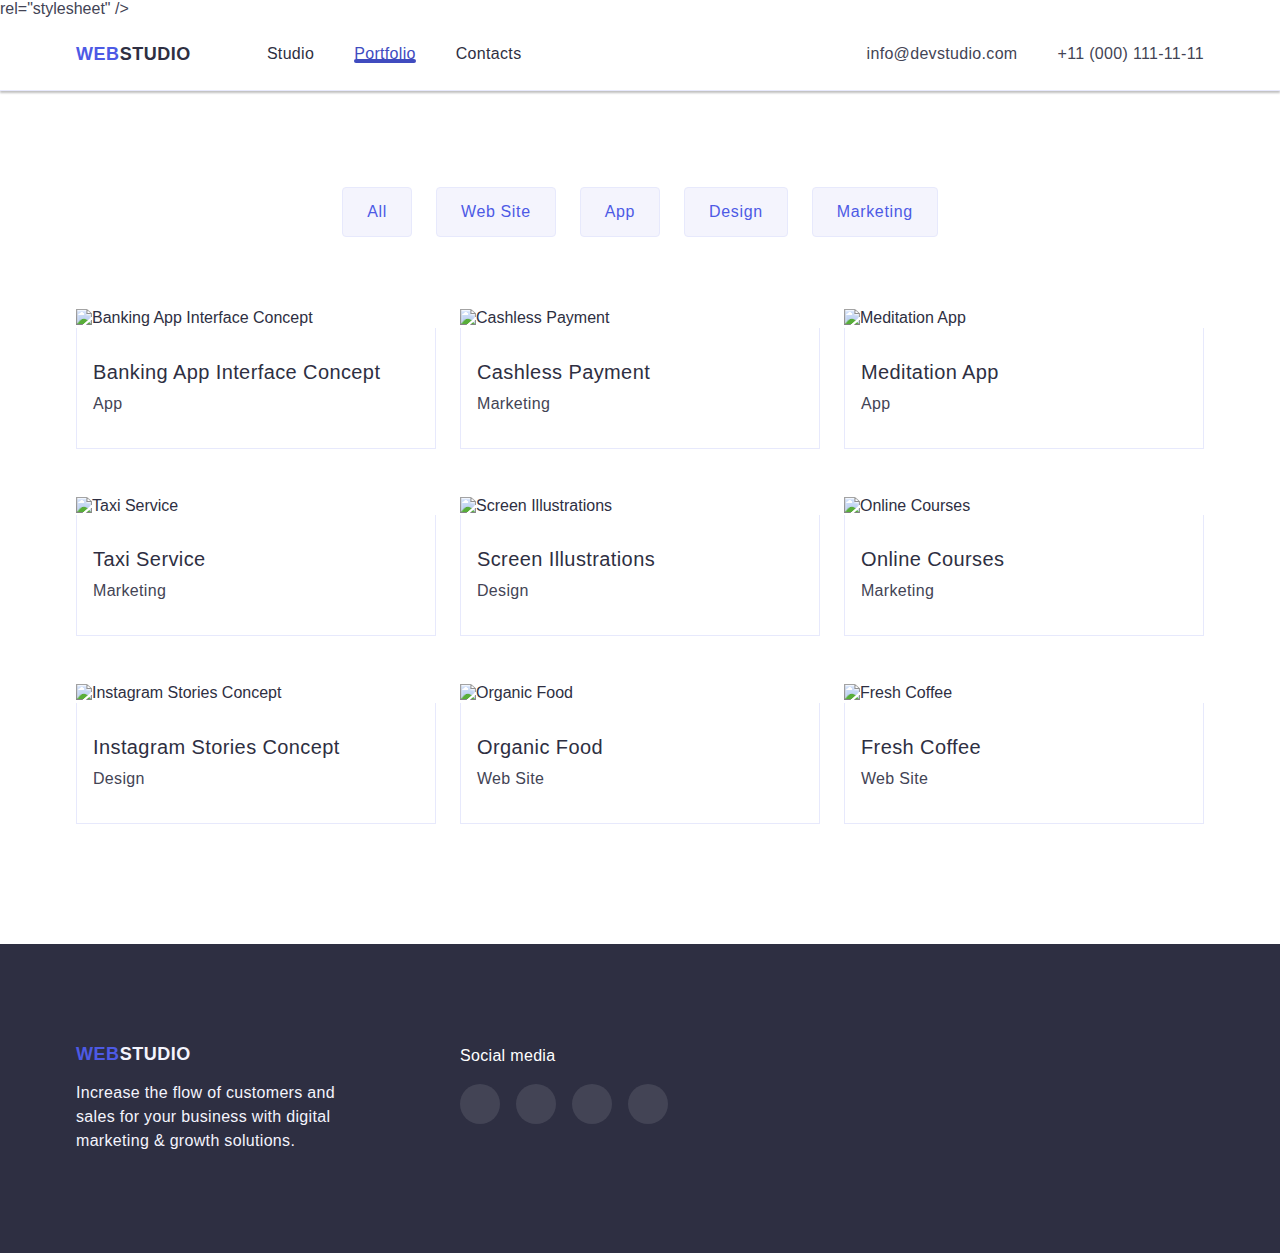
==== portfolio.html @ 4672d725 "вввввввв" ====
<!DOCTYPE html>
<html lang="en">
  <head>
    <meta charset="UTF-8" />
    <meta http-equiv="X-UA-Compatible" content="IE=edge" />
    <meta name="viewport" content="width=device-width, initial-scale=1.0" />
    <title>WebStudio</title>

    <link rel="preconnect" href="https://fonts.googleapis.com" />
    <link rel="preconnect" href="https://fonts.gstatic.com" crossorigin />
    <link
      rel="stylesheet"
      href="https://cdnjs.cloudflare.com/ajax/libs/modern-normalize/2.0.0/modern-normalize.min.css"
    />
    rel="stylesheet" />

    <link
      rel="stylesheet"
      href="https://cdn.jsdelivr.net/npm/modern-normalize@2.0.0/modern-normalize.min.css"
      integrity="sha512-Y0MM+V6ymRKN2zStTqzQ227DWhhp4Mzdo6gnlRnuaNCbc+YN/ZH0sBCLTM4M0oSy9c9VKiCvd4Jk44aCLrNS5Q=="
      crossorigin="anonymous"
      referrerpolicy="no-referrer"
    />

    <link rel="stylesheet" href="./css/styles.css" />
  </head>
  <body class="body">
    <header class="header">
      <div class="container header-container">
        <nav class="header-nav">
          <a class="logo link" href="./index.html">
            Web<span class="logo-span">Studio</span></a
          >
          <ul class="header-nav-list list">
            <li class="header-nav-items">
              <a class="header-nav-link link-items" href="./index.html"
                >Studio</a
              >
            </li>
            <li class="header-nav-items">
              <a
                class="header-nav-link link-items active-menu"
                href="./portfolio.html"
                >Portfolio</a
              >
            </li>
            <li class="header-nav-items">
              <a class="header-nav-link link-items" href="">Contacts</a>
            </li>
          </ul>
        </nav>
        <address class="header-contact">
          <ul class="header-contact-list list">
            <li class="header-contact-item">
              <a
                class="header-contact-link link-items"
                href="mailto:info@devstudio.com"
                >info@devstudio.com</a
              >
            </li>
            <li class="header-contact-item">
              <a class="header-contact-link link-items" href="tel:+110001111111"
                >+11 (000) 111-11-11</a
              >
            </li>
          </ul>
        </address>
      </div>
    </header>

    <!-- Filter or menu-->

    <main>
      <section class="portfolio">
        <div class="container">
          <h1 class="visually-hidden">Portfolio</h1>
          <ul class="buttons-list list">
            <li>
              <button class="buttons-list-name button" type="button">
                All
              </button>
            </li>
            <li>
              <button class="buttons-list-name button" type="button">
                Web Site
              </button>
            </li>
            <li>
              <button class="buttons-list-name button" type="button">
                App
              </button>
            </li>
            <li>
              <button class="buttons-list-name button" type="button">
                Design
              </button>
            </li>
            <li>
              <button class="buttons-list-name button" type="button">
                Marketing
              </button>
            </li>
          </ul>

          <!-- Images Menu-->

          <ul class="works-list list">
            <li class="works-items">
              <a href="" class="works-link link">
                <div class="works-image-box">
                  <img
                    class="works-images"
                    src="./images/portfolio/bank.jpg"
                    alt="Banking App Interface Concept"
                  />
                  <p class="works-images-text">
                    14 Stylish and User-Friendly App Design Concepts · Task
                    Manager App · Calorie Tracker App · Exotic Fruit Ecommerce
                    App · Cloud Storage App
                  </p>
                </div>
                <div class="works-content-text">
                  <h2 class="works-image-name">
                    Banking App Interface Concept
                  </h2>
                  <p class="works-image-content">App</p>
                </div>
              </a>
            </li>
            <li class="works-items">
              <a href="" class="works-link link">
                <div class="works-image-box">
                  <img
                    class="works-images"
                    src="./images/portfolio/cash.jpg"
                    alt="Cashless Payment"
                  />
                  <p class="works-images-text">
                    14 Stylish and User-Friendly App Design Concepts · Task
                    Manager App · Calorie Tracker App · Exotic Fruit Ecommerce
                    App · Cloud Storage App
                  </p>
                </div>
                <div class="works-content-text">
                  <h2 class="works-image-name">Cashless Payment</h2>
                  <p class="works-image-content">Marketing</p>
                </div>
              </a>
            </li>
            <li class="works-items">
              <a href="" class="works-link link">
                <div class="works-image-box">
                  <img
                    class="works-images"
                    src="./images/portfolio/maditation.jpg"
                    alt="Meditation App"
                  />
                  <p class="works-images-text">
                    14 Stylish and User-Friendly App Design Concepts · Task
                    Manager App · Calorie Tracker App · Exotic Fruit Ecommerce
                    App · Cloud Storage App
                  </p>
                </div>
                <div class="works-content-text">
                  <h2 class="works-image-name">Meditation App</h2>
                  <p class="works-image-content">App</p>
                </div>
              </a>
            </li>
            <li class="works-items">
              <a href="" class="works-link link">
                <div class="works-image-box">
                  <img
                    class="works-images"
                    src="./images/portfolio/taxi.jpg"
                    alt="Taxi Service"
                  />
                  <p class="works-images-text">
                    14 Stylish and User-Friendly App Design Concepts · Task
                    Manager App · Calorie Tracker App · Exotic Fruit Ecommerce
                    App · Cloud Storage App
                  </p>
                </div>
                <div class="works-content-text">
                  <h2 class="works-image-name">Taxi Service</h2>
                  <p class="works-image-content">Marketing</p>
                </div>
              </a>
            </li>
            <li class="works-items">
              <a href="" class="works-link link">
                <div class="works-image-box">
                  <img
                    class="works-images"
                    src="./images/portfolio/screen.jpg"
                    alt="Screen Illustrations"
                  />
                  <p class="works-images-text">
                    14 Stylish and User-Friendly App Design Concepts · Task
                    Manager App · Calorie Tracker App · Exotic Fruit Ecommerce
                    App · Cloud Storage App
                  </p>
                </div>
                <div class="works-content-text">
                  <h2 class="works-image-name">Screen Illustrations</h2>
                  <p class="works-image-content">Design</p>
                </div>
              </a>
            </li>
            <li class="works-items">
              <a href="" class="works-link link">
                <div class="works-image-box">
                  <img
                    class="works-images"
                    src="./images/portfolio/courses.jpg"
                    alt="Online Courses"
                  />
                  <p class="works-images-text">
                    14 Stylish and User-Friendly App Design Concepts · Task
                    Manager App · Calorie Tracker App · Exotic Fruit Ecommerce
                    App · Cloud Storage App
                  </p>
                </div>
                <div class="works-content-text">
                  <h2 class="works-image-name">Online Courses</h2>
                  <p class="works-image-content">Marketing</p>
                </div>
              </a>
            </li>
            <li class="works-items">
              <a href="" class="works-link link">
                <div class="works-image-box">
                  <img
                    class="works-images"
                    src="./images/portfolio/inst.jpg"
                    alt="Instagram Stories Concept"
                  />
                  <p class="works-images-text">
                    14 Stylish and User-Friendly App Design Concepts · Task
                    Manager App · Calorie Tracker App · Exotic Fruit Ecommerce
                    App · Cloud Storage App
                  </p>
                </div>
                <div class="works-content-text">
                  <h2 class="works-image-name">Instagram Stories Concept</h2>
                  <p class="works-image-content">Design</p>
                </div>
              </a>
            </li>
            <li class="works-items">
              <a href="" class="works-link link">
                <div class="works-image-box">
                  <img
                    class="works-images"
                    src="./images/portfolio/organic.jpg"
                    alt="Organic Food"
                  />
                  <p class="works-images-text">
                    14 Stylish and User-Friendly App Design Concepts · Task
                    Manager App · Calorie Tracker App · Exotic Fruit Ecommerce
                    App · Cloud Storage App
                  </p>
                </div>
                <div class="works-content-text">
                  <h2 class="works-image-name">Organic Food</h2>
                  <p class="works-image-content">Web Site</p>
                </div>
              </a>
            </li>
            <li class="works-items">
              <a href="" class="works-link link">
                <div class="works-image-box">
                  <img
                    class="works-images"
                    src="./images/portfolio/coffee.jpg"
                    alt="Fresh Coffee"
                  />
                  <p class="works-images-text">
                    14 Stylish and User-Friendly App Design Concepts · Task
                    Manager App · Calorie Tracker App · Exotic Fruit Ecommerce
                    App · Cloud Storage App
                  </p>
                </div>
                <div class="works-content-text">
                  <h2 class="works-image-name">Fresh Coffee</h2>
                  <p class="works-image-content">Web Site</p>
                </div>
              </a>
            </li>
          </ul>
        </div>
      </section>
    </main>

    <!-- Footer -->

    <footer class="footer">
      <div class="container footer-container">
        <div class="footer-leftside">
          <a class="logo-footer link" href="./index.html"
            >Web<span class="footer-span">Studio</span></a
          >
          <p class="footer-content">
            Increase the flow of customers and sales for your business with
            digital marketing & growth solutions.
          </p>
        </div>
        <div class="footer-wrap">
          <p class="footer-wrap-name">Social media</p>
          <ul class="footer-soc-list list">
            <li class="footer-soc-item">
              <a href="" class="footer-soc-link link">
                <svg class="footer-soc-icon" width="24" height="24">
                  <use href="./images/icons.svg#icon-instagram"></use>
                </svg>
              </a>
            </li>
            <li class="footer-soc-item">
              <a href="" class="footer-soc-link link">
                <svg class="footer-soc-icon" width="24" height="24">
                  <use href="./images/icons.svg#icon-twitter"></use>
                </svg>
              </a>
            </li>
            <li class="footer-soc-item">
              <a href="" class="footer-soc-link link">
                <svg class="footer-soc-icon" width="24" height="24">
                  <use href="./images/icons.svg#icon-facebook"></use>
                </svg>
              </a>
            </li>
            <li class="footer-soc-item">
              <a href="" class="footer-soc-link link">
                <svg class="footer-soc-icon" width="24" height="24">
                  <use href="./images/icons.svg#icon-linkedin2"></use>
                </svg>
              </a>
            </li>
          </ul>
        </div>
      </div>
    </footer>
  </body>
</html>
---- css/styles.css ----
:root {
  --navy-blue: #2e2f42;
  --slate: #434455;
  --light-slate: #8e8f99;
  --white: #ffffff;
  --cornflower: #e7e9fc;
  --iris: #4d5ae5;
  --ocean: #404bbf;
  --cloud: #f4f4fd;
  --green: #31d0aa;
}

p,
h1,
h2,
h3,
h4,
h5,
h6 {
  margin: 0;
}

ul {
  margin: 0;
  padding-left: 0;
}

img {
  display: block;
}

body {
  font-family: "Roboto", sans-serif;
  color: var(--slate);
  background-color: var(--white);
}

.button {
  cursor: pointer;
}

.link,
.link-items {
  text-decoration: none;
}

.link-items:hover,
.link-items:focus {
  color: var(--ocean);
}

.list {
  list-style: none;
}

.container {
  width: 1158px;
  padding-left: 15px;
  padding-right: 15px;
  margin: 0 auto;
}

.section {
  padding-bottom: 120px;
  padding-top: 120px;
}

.visually-hidden {
  position: absolute;
  width: 1px;
  height: 1px;
  margin: -1px;
  border: 0;
  padding: 0;
  white-space: nowrap;
  clip-path: inset(100%);
  clip: rect(0 0 0 0);
  overflow: hidden;
}

/*-------------------------- Header --------------------------*/

.header {
  padding-top: 24px;
  padding-bottom: 24px;
  border-bottom: 1px solid var(--cornflower);
  box-shadow: 0px 2px 2px rgba(0, 0, 0, 0.25);
}

.header-container {
  display: flex;
}

.header-nav {
  display: flex;
  align-items: center;
  margin-right: auto;
}

.logo {
  font-family: "Raleway", sans-serif;
  font-weight: 800;
  font-size: 18px;
  line-height: 1.17;
  letter-spacing: 0.03em;
  text-transform: uppercase;
  color: var(--iris);
}

.logo-span {
  color: var(--navy-blue);
}

.header-nav-list {
  display: flex;
  gap: 40px;
  margin-left: 76px;
}

/* .header-nav-items {
} */

.header-nav-link {
  font-weight: 500;
  font-size: 16px;
  line-height: 1.5;
  letter-spacing: 0.02em;
  color: var(--navy-blue);
  transition: color 250ms cubic-bezier(0.4, 0, 0.2, 1);
}

.active-menu {
  position: relative;
  color: var(--ocean);
}

.active-menu::after {
  position: absolute;
  content: "";
  display: block;
  background-color: var(--ocean);
  width: 100%;
  height: 4px;
  bottom: -1px;
  border-radius: 2px;
}

.header-contact {
  font-style: normal;
}

.header-contact-list {
  display: flex;
  align-items: center;
  gap: 40px;
}

/* .header-contact-item {
} */

.header-contact-link {
  font-size: 16px;
  line-height: 1.5;
  letter-spacing: 0.02em;
  color: var(--slate);
  transition: color 250ms cubic-bezier(0.4, 0, 0.2, 1);
}

/*-------------------------- Hero image --------------------------*/

.hero {
  max-width: 1440px;
  text-align: center;
  background-color: var(--navy-blue);
  background-image: linear-gradient(
      rgba(46, 47, 66, 0.7),
      rgba(46, 47, 66, 0.7)
    ),
    url(../images/portfolio/people-office\ 1\ background.jpg);
  background-position: center;
  background-repeat: no-repeat;
  background-size: cover;
  padding: 188px 0;
  margin: auto;
}

/* .hero-container {

} */

.hero-title {
  width: 496px;
  font-weight: 700;
  font-size: 56px;
  line-height: 1.07;
  text-align: center;
  letter-spacing: 0.02em;
  color: var(--white);
  margin: auto;
}

.hero-button {
  font-family: "Roboto", sans-serif;
  width: 169px;
  height: 56px;
  background-color: var(--iris);
  box-shadow: 0px 4px 4px rgba(0, 0, 0, 0.15);
  border-radius: 4px;
  margin-top: 48px;
  border: none;
  font-weight: 500;
  font-size: 16px;
  line-height: 1.5;
  letter-spacing: 0.04em;
  color: var(--white);
  transition: background-color 250ms cubic-bezier(0.4, 0, 0.2, 1);
}

.hero-button:focus,
.hero-button:hover {
  background-color: var(--ocean);
}

/*-------------------------- Technology list --------------------------*/

/* .technology {
} */

/* .technology-title{
 } */

.technology-block-icon {
  height: 112px;
  background-color: var(--cloud);
  display: flex;
  align-items: center;
  justify-content: center;
  margin-bottom: 8px;
}

/* .technology-icon {
} */

.technology-list {
  display: flex;
  align-items: center;
  gap: 24px;
}

.technology-list-items {
  width: calc((100% - 72px) / 4);
}

.technology-items-name {
  font-weight: 500;
  font-size: 20px;
  line-height: 1.2;
  letter-spacing: 0.02em;
  color: var(--navy-blue);
  margin-bottom: 8px;
}

.technology-items-content {
  font-size: 16px;
  line-height: 1.5;
  letter-spacing: 0.02em;
  color: var(--slate);
}

/*-------------------------- Product list ---------------------------*/

.product {
  padding-top: 0;
}

.product-title {
  font-weight: 700;
  font-size: 36px;
  line-height: 1.11;
  text-align: center;
  letter-spacing: 0.02em;
  text-transform: capitalize;
  color: var(--navy-blue);
  margin-bottom: 72px;
}

.product-list {
  display: flex;
  align-items: center;
  gap: 24px;
}

/* .product-list-items {
} */

/* .product-images {
} */

/*-------------------------- Team --------------------------*/

.team {
  background: var(--cloud);
}

.team-title {
  font-weight: 700;
  font-size: 36px;
  line-height: 1.11;
  text-align: center;
  letter-spacing: 0.02em;
  text-transform: capitalize;
  color: var(--navy-blue);
  margin-bottom: 72px;
}

.team-list {
  display: flex;
  gap: 24px;
}

.team-list-items {
  background: var(--white);
  box-shadow: 0px 1px 6px rgba(46, 47, 66, 0.08),
    0px 1px 1px rgba(46, 47, 66, 0.16), 0px 2px 1px rgba(46, 47, 66, 0.08);
  border-radius: 0px 0px 4px 4px;
  width: calc((100% - 72px) / 4);
  padding-bottom: 32px;
}

.team-item-photo {
  width: 264px;
  height: 260px;
  margin-bottom: 32px;
}

/* .team-item-wrap {
} */

.team-person-name {
  font-weight: 500;
  font-size: 20px;
  line-height: 1.2;
  text-align: center;
  letter-spacing: 0.02em;
  color: var(--navy-blue);
  margin-bottom: 8px;
}

.team-person-job {
  font-weight: 400;
  font-size: 16px;
  line-height: 1.5;
  text-align: center;
  letter-spacing: 0.02em;
  color: var(--slate);
  margin-bottom: 8px;
}

.team-soc-list {
  display: flex;
  justify-content: center;
  gap: 24px;
}

.team-soc-item {
  width: 40px;
  height: 40px;
}

.team-soc-link {
  width: 100%;
  height: 100%;
  border-radius: 50%;
  background-color: var(--iris);
  display: flex;
  align-items: center;
  justify-content: center;
  transition: background-color 250ms cubic-bezier(0.4, 0, 0.2, 1);
}

.team-soc-link:hover,
.team-soc-link:focus {
  background-color: var(--ocean);
}

.team-soc-icon {
  fill: var(--cloud);
}

/*-------------------------- Customers --------------------------*/

/* .customers {
} */

.customers-tittle {
  font-weight: 700;
  font-size: 36px;
  line-height: 1.11;
  text-align: center;
  letter-spacing: 0.02em;
  color: var(--navy-blue);
  margin-bottom: 72px;
}

.customers-list {
  display: flex;
  justify-content: center;
  margin: auto;
  gap: 24px;
  width: calc((100% - 120px) / 6);
}

.customers-item {
  min-width: 168px;
  min-height: 88px;
  width: calc((100% - 120px) / 6);
  transition: border-color 250ms cubic-bezier(0.4, 0, 0.2, 1);
}

.customers-link {
  width: 100%;
  height: 100%;
  display: flex;
  align-items: center;
  justify-content: center;
  color: var(--light-slate);
  border: 1px solid var(--light-slate);
  border-radius: 4px;
  transition: border-color 250ms cubic-bezier(0.4, 0, 0.2, 1),
    color 250ms cubic-bezier(0.4, 0, 0.2, 1);
}

.customers-icon {
  fill: currentColor;
}

.customers-link:hover,
.customers-link:focus {
  color: var(--ocean);
  border-color: var(--ocean);
}

/*-------------------------- Footer --------------------------*/

.footer {
  background: var(--navy-blue);
  padding-top: 100px;
  padding-bottom: 100px;
}

.footer-container {
  display: flex;
}

.logo-footer {
  font-family: "Raleway", sans-serif;
  font-weight: 800;
  font-size: 18px;
  line-height: 1.17;
  align-items: center;
  letter-spacing: 0.03em;
  color: var(--iris);
  text-transform: uppercase;
}

.footer-span {
  color: var(--cloud);
}

.footer-content {
  max-width: 264px;
  font-size: 16px;
  line-height: 1.5;
  letter-spacing: 0.02em;
  color: var(--cloud);
  margin-top: 16px;
}

.footer-wrap {
  margin-left: 120px;
}

.footer-wrap-name {
  font-weight: 500;
  line-height: 1.5;
  letter-spacing: 0.02em;
  color: var(--white);
  margin-bottom: 16px;
}

.footer-soc-list {
  display: flex;
  justify-content: center;
  gap: 16px;
}

.footer-soc-item {
  width: 40px;
  height: 40px;
}

.footer-soc-link {
  width: 100%;
  height: 100%;
  border-radius: 50%;
  background-color: var(--slate);
  display: flex;
  align-items: center;
  justify-content: center;
  transition: background-color 250ms cubic-bezier(0.4, 0, 0.2, 1);
}

.footer-soc-link:hover,
.footer-soc-link:focus {
  background-color: var(--green);
}

.footer-soc-icon {
  fill: var(--cloud);
}

/*-------------------------- Portfolio page --------------------------*/

.portfolio {
  padding-top: 96px;
  padding-bottom: 120px;
}

.buttons-list {
  margin-bottom: 72px;
  display: flex;
  justify-content: center;
  gap: 24px;
}

.buttons-list-name:hover,
.buttons-list-name:focus {
  color: var(--white);
  background-color: var(--ocean);
  box-shadow: 0px 3px 1px rgba(0, 0, 0, 0.1), 0px 2px 1px rgba(0, 0, 0, 0.08),
    0px 2px 2px rgba(0, 0, 0, 0.12);
  border-color: transparent;
}

.buttons-list-name {
  font-family: "Roboto", sans-serif;
  font-weight: 500;
  font-size: 16px;
  line-height: 24px;
  text-align: center;
  letter-spacing: 0.04em;
  color: var(--iris);
  background: var(--cloud);
  border-radius: 4px;
  padding: 12px 24px;
  border: 1px solid var(--cornflower);
  transition: background-color 250ms cubic-bezier(0.4, 0, 0.2, 1),
    color 250ms cubic-bezier(0.4, 0, 0.2, 1),
    border-color 250ms cubic-bezier(0.4, 0, 0.2, 1),
    box-shadow 250ms cubic-bezier(0.4, 0, 0.2, 1);
}

/*-------------------------- Works list --------------------------*/

.works-list {
  display: flex;
  flex-wrap: wrap;
  gap: 48px 24px;
}

.works-list li {
  width: calc((100% - 48px) / 3);
}

.works-items {
  max-width: 360px;
}

.works-link {
  color: var(--navy-blue);
  display: block;
  transition: box-shadow 250ms cubic-bezier(0.4, 0, 0.2, 1);
}

.works-link:hover .works-images-text,
.works-link:focus .works-images-text {
  transform: translateY(0%);
}

.works-link:hover,
.works-link:focus {
  box-shadow: 0px 1px 6px rgba(46, 47, 66, 0.08),
    0px 1px 1px rgba(46, 47, 66, 0.16), 0px 2px 1px rgba(46, 47, 66, 0.08);
}

.works-image-box {
  position: relative;
  overflow: hidden;
}

.works-content-text {
  border: 1px solid var(--cornflower);
  border-top: none;
  padding: 32px 0 32px 16px;
}

/* .works-images {
} */

.works-image-name {
  font-weight: 500;
  font-size: 20px;
  line-height: 1.2;
  letter-spacing: 0.02em;
  color: var(--navy-blue);
  margin-bottom: 8px;
}

.works-images-text {
  display: block;
  position: absolute;
  top: 0;
  font-size: 16px;
  line-height: 1.5;
  letter-spacing: 0.02em;
  color: var(--cloud);
  background-color: var(--iris);
  width: 100%;
  height: 100%;
  padding: 40px 32px;
  transform: translateY(100%);
  transition: transform 250ms cubic-bezier(0.4, 0, 0.2, 1);
}

.works-image-content {
  font-size: 16px;
  line-height: 1.5;
  letter-spacing: 0.02em;
  color: var(--slate);
}

.backdrop {
  width: 100%;
  height: 100%;
  position: fixed;
  top: 0;
  left: 0;
  background-color: rgba(46, 47, 66, 0.4);
  transition: opacity 250ms cubic-bezier(0.4, 0, 0.2, 1),
    visibility 250ms cubic-bezier(0.4, 0, 0.2, 1);
}

.modal {
  padding: 72px 24px 24px 24px;
  position: absolute;
  margin-bottom: 8px;
  top: 50%;
  left: 50%;
  min-height: 584px;
  transform: translate(-50%, -50%) scale(1);
  width: 408px;
  height: 584px;
  background: rgb(252, 252, 252);
  box-shadow: 0px 1px 1px rgba(0, 0, 0, 0.14), 0px 1px 3px rgba(0, 0, 0, 0.12),
    0px 2px 1px rgba(0, 0, 0, 0.2);
  border-radius: 4px;
  transition: transform 250ms cubic-bezier(0.4, 0, 0.2, 1);
}

.modal-container {
  position: absolute;
  top: 24px;
  right: 24px;
  width: 24px;
  height: 24px;
  border: 1px solid rgba(0, 0, 0, 0.1);
  background-color: transparent;
  border-radius: 50%;
  display: block;
  margin-left: auto;
  cursor: pointer;
  transition: background-color 250ms cubic-bezier(0.4, 0, 0.2, 1),
    fill 250ms cubic-bezier(0.4, 0, 0.2, 1);
}

.backdrop.is-hidden {
  transform: translate(-50%, -50%) scale(0);
  width: 100%;
  transition: opacity 250ms cubic-bezier(0.4, 0, 0.2, 1),
    visibility 250ms cubic-bezier(0.4, 0, 0.2, 1);
}

.modal-button-close {
  position: absolute;
  top: 24px;
  right: 24px;
  width: 24px;
  height: 24px;
  border: 1px solid rgba(0, 0, 0, 0.1);
  border-radius: 50%;
  margin-left: auto;
  cursor: pointer;
transition: background-color 250ms cubic-bezier(0.4, 0, 0.2, 1), border 250ms cubic-bezier(0.4, 0, 0.2, 1);
  display: flex;
  align-items: center;
  justify-content: center;
  background-color: var(--cornflower);
  padding: 0;

}

.modal-button-close:focus,
.modal-button-close:hover {
  background-color: var(--ocean);
  fill: var(--white);
  border: none;
}

.modal-button-close-icon {
  display: flex;
  align-items: center;
  justify-content: center;
  margin: auto;
  background-color: transparent;
  transition: fill 250ms cubic-bezier(0.4, 0, 0.2, 1);
}

.is-hidden {
  visibility: hidden;
  opacity: 0;
  pointer-events: none;
}
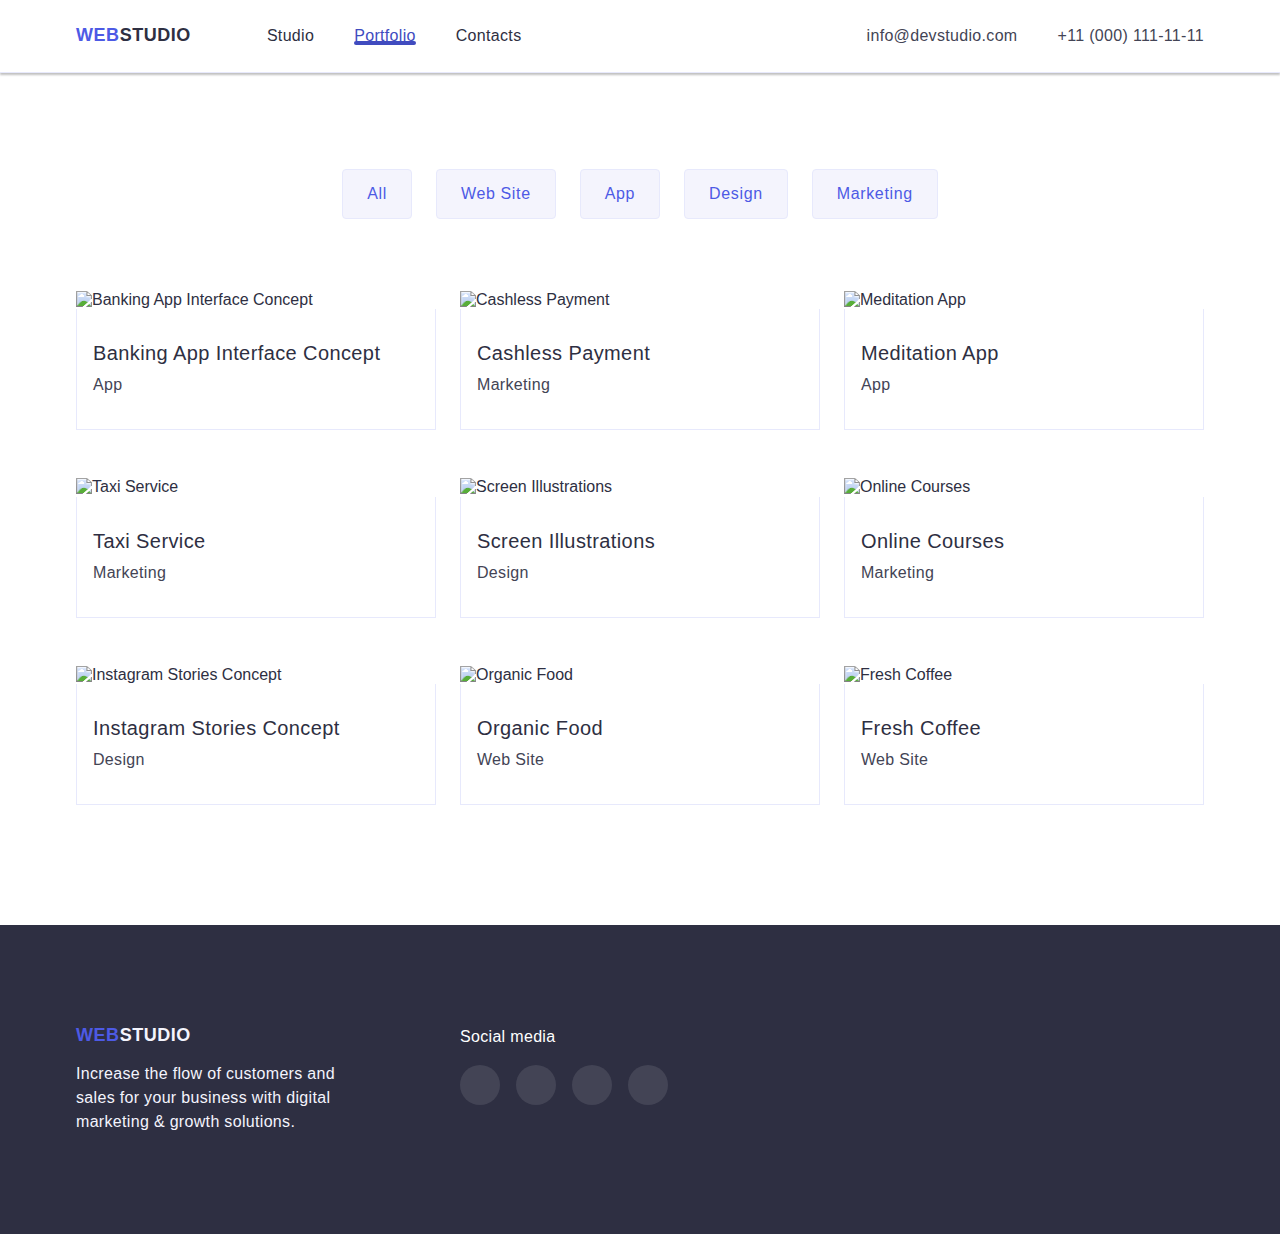
==== commit 93ab69b5: "ррррррр" ====
--- a/portfolio.html
+++ b/portfolio.html
@@ -12,7 +12,6 @@
       rel="stylesheet"
       href="https://cdnjs.cloudflare.com/ajax/libs/modern-normalize/2.0.0/modern-normalize.min.css"
     />
-    rel="stylesheet" />
 
     <link
       rel="stylesheet"
